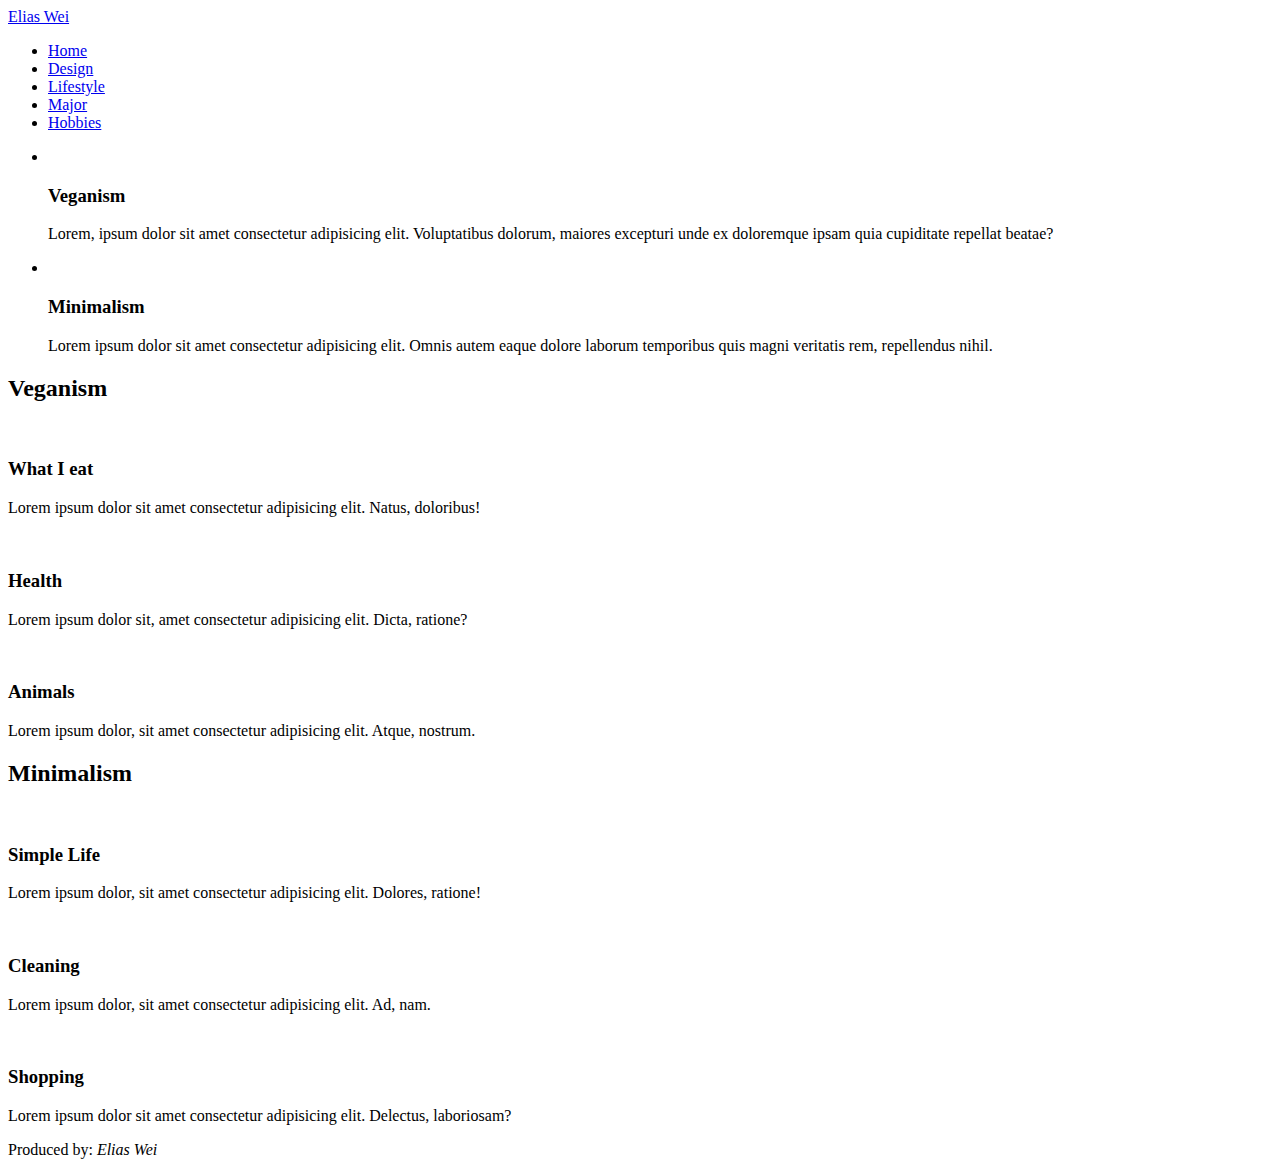
==== lifestyle.html @ bb9f23c3 "adding html file" ====
<!DOCTYPE html>
<html>
<head>
	<meta charset="UTF-8">
	<meta name="viewport" content="width=device-width, initial-scale=1.0">
	<meta http-equiv="X-UA-Compatible" content="ie=edge">
	<title>Lifestyle</title>
	<link rel="stylesheet" type ="text/css" href="./css/style_ls.css">
</head>


<body>
	<!-- header  -->
	<header>
	    <div class="container">
	    	<div id="logo">
			<a href="#" ><span class="hightlight">Elias</span> Wei</a>
			</div>
			<nav>
				<ul>
				 	<li><a href="index.html" >Home</a></li>
                    <li><a href="design.html">Design</a></li>
                    <li><a href="#" class="active">Lifestyle</a></li>
				 	<li><a href="major.html">Major</a></li>
				 	<li><a href="hobbies.html">Hobbies</a></li>
				</ul>
			</nav>
		</div>
	</header>
    
	<!-- main -->
	<main>
        <!--section-a-->
        <section id="section-a">
            <ul>
                <li>
                    <div id="card">
                        <img src="https://images.pexels.com/photos/162825/healthy-food-fresh-organic-162825.jpeg?cs=srgb&dl=chopping-board-close-up-cuisine-162825.jpg&fm=jpg" alt="">
                        <div class="card-content">
                            <h3>Veganism</h3>
                            <p>Lorem, ipsum dolor sit amet consectetur adipisicing elit. Voluptatibus dolorum, maiores excepturi unde ex doloremque ipsam quia cupiditate repellat beatae?</p>
                        </div>
                    </div>
                </li>

                <li>
                    <div id="card">
                       <img src="https://images.pexels.com/photos/963486/pexels-photo-963486.jpeg?cs=srgb&dl=analog-art-beautiful-963486.jpg&fm=jpg" alt="">
                        <div class="card-content">
                            <h3>Minimalism</h3>
                            <p>Lorem ipsum dolor sit amet consectetur adipisicing elit. Omnis autem eaque dolore laborum temporibus quis magni veritatis rem, repellendus nihil.</p>
                        </div>
                    </div>
                </li>
            </ul>
        </section>
    </main>

        <!--section-b-->
        <section id="section-b">
            <div class="header-b">
                <h2>Veganism</h2>
            </div>
            <div class="grid-1">
                <!--eat-->
                <div class="box a">
                    <img src="https://images.pexels.com/photos/1143754/pexels-photo-1143754.jpeg?cs=srgb&dl=avocado-basil-close-up-1143754.jpg&fm=jpg" alt="">
                </div>
                <div class="box b">
                    <h3>What I eat</h3>
                    <p>Lorem ipsum dolor sit amet consectetur adipisicing elit. Natus, doloribus!</p>
                </div>
                <!--health-->
                 <div class="box c">
                     <img src="https://images.pexels.com/photos/5972/healthy-people-woman-girl.jpg?cs=srgb&dl=blueberry-diet-drink-5972.jpg&fm=jpg" alt="">
                 </div>
                 <div class="box d">
                     <h3>Health</h3>
                     <p>Lorem ipsum dolor sit, amet consectetur adipisicing elit. Dicta, ratione?</p>
                 </div>
                 <!--animals-->
                 <div class="box e">
                     <img src="https://images.pexels.com/photos/66400/pexels-photo-66400.jpeg?cs=srgb&dl=animals-cows-farm-66400.jpg&fm=jpg" alt="">
                 </div>
                 <div class="box f">
                     <h3>Animals</h3>
                     <p>Lorem ipsum dolor, sit amet consectetur adipisicing elit. Atque, nostrum.</p>
                 </div>
            </div>
        </section>

        <section id="section-c">
            <div class="header-c ">
                <h2>Minimalism</h2>
            </div>
            <div class="grid-2">
                <!--live-->
                <div class="box g">
                    <img src="https://images.pexels.com/photos/271660/pexels-photo-271660.jpeg?cs=srgb&dl=apartment-architecture-bedroom-271660.jpg&fm=jpg" alt="">
                </div>
                <div class="box h">
                    <h3>Simple Life</h3>
                    <p>Lorem ipsum dolor, sit amet consectetur adipisicing elit. Dolores, ratione!</p>
                </div>
                <!--cleaning-->
                <div class="box i">
                    <img src="https://images.pexels.com/photos/6412/table-white-home-interior.jpg?cs=srgb&dl=clean-decoration-home-6412.jpg&fm=jpg" alt="">
                </div>
                <div class="box j">
                    <h3>Cleaning</h3>
                    <p>Lorem ipsum dolor, sit amet consectetur adipisicing elit. Ad, nam.</p>
                </div>
                <!--shopping-->
                <div class="box k">
                    <img src="https://images.pexels.com/photos/1068527/pexels-photo-1068527.jpeg?cs=srgb&dl=adult-bag-buying-1068527.jpg&fm=jpg" alt="">
                </div>
                <div class="box l">
                    <h3>Shopping</h3>
                    <p>Lorem ipsum dolor sit amet consectetur adipisicing elit. Delectus, laboriosam?</p>
                </div>
            </div>

            
        </section>
        
	<!-- footer-->
	<footer>
		<p> Produced by: <em>Elias Wei</em></p>
	</footer>

</body>


</html>
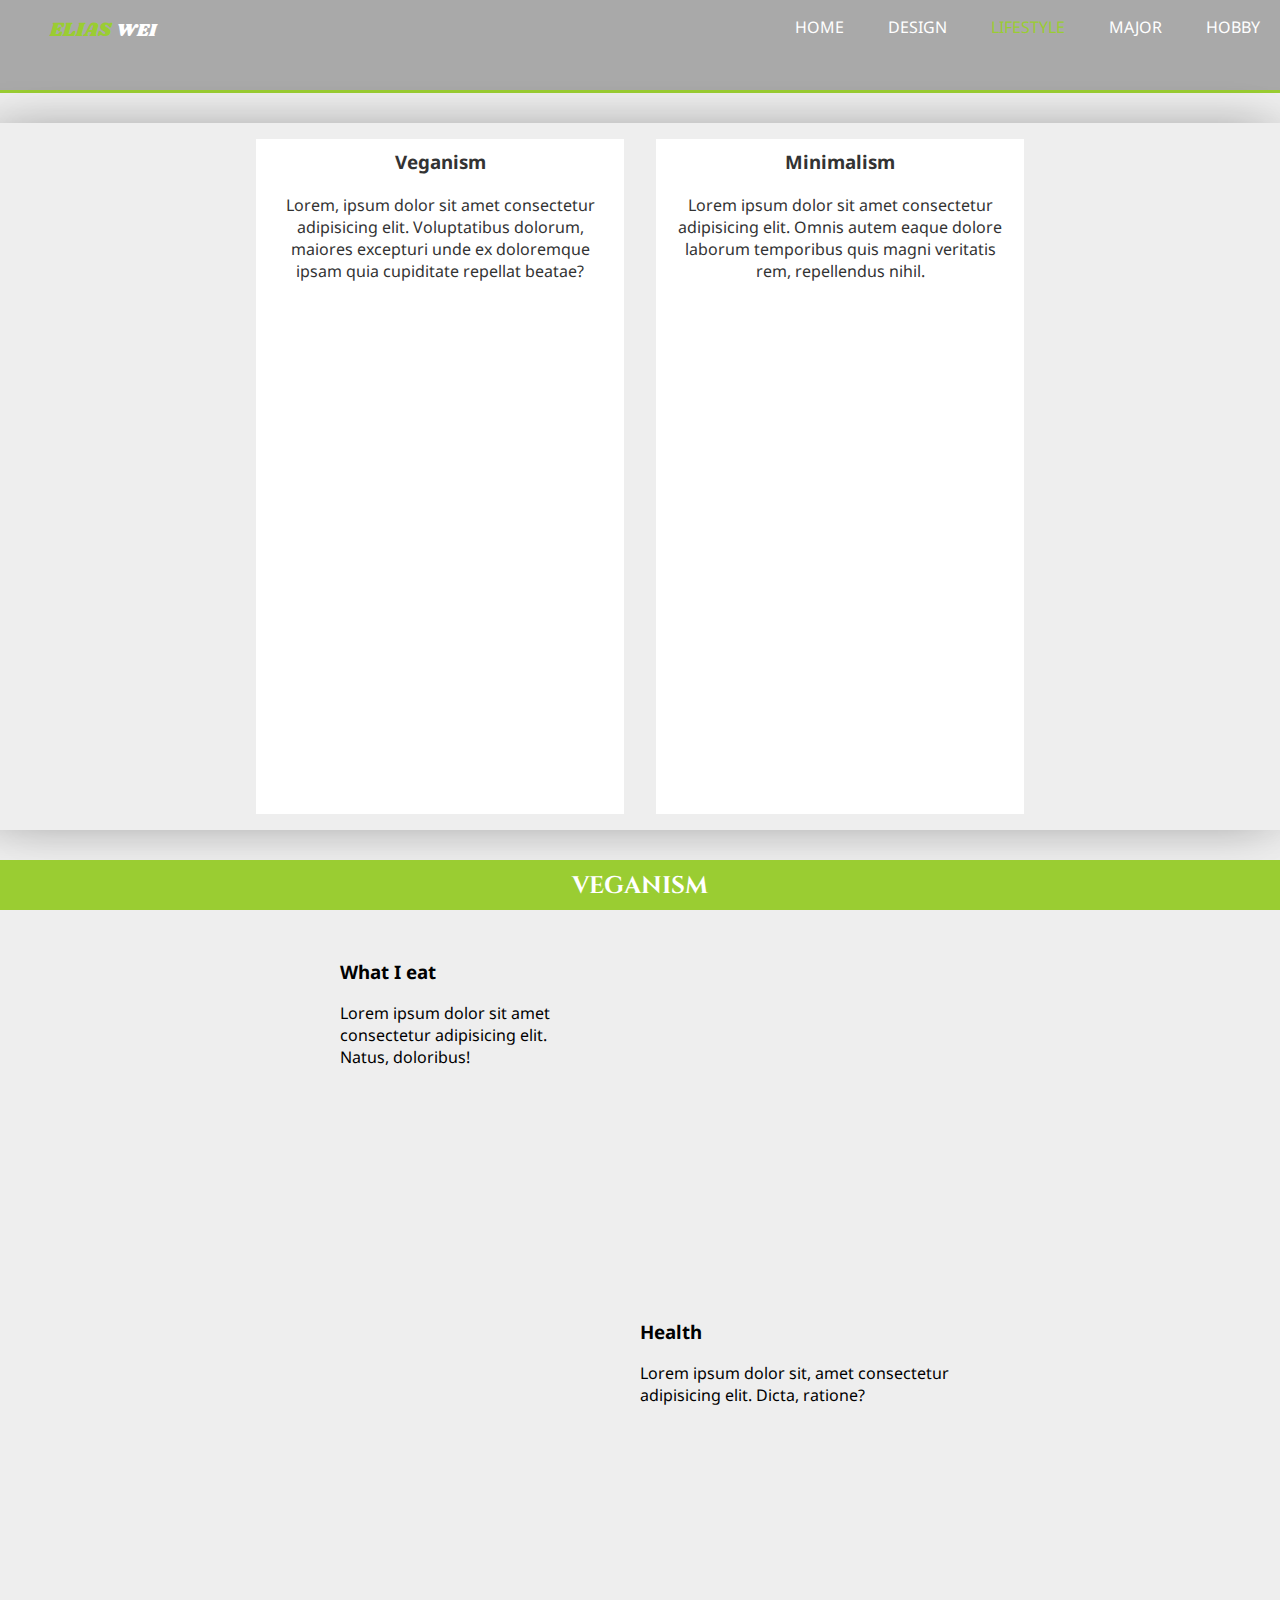
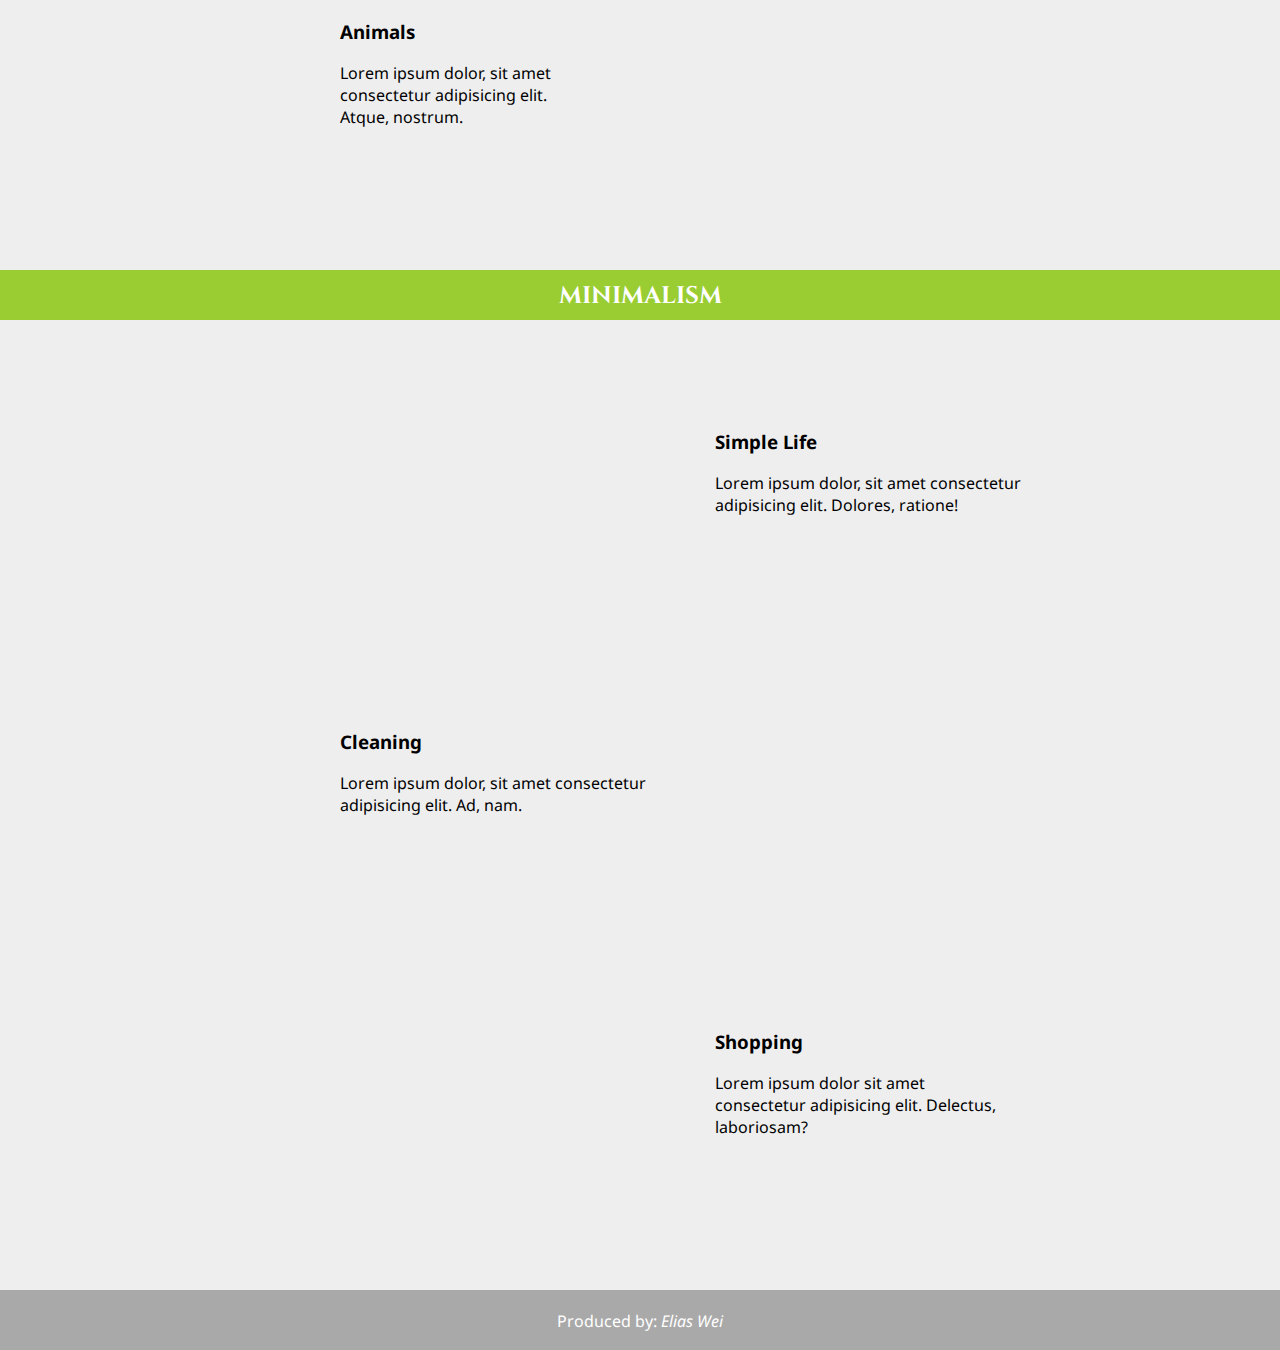
==== commit 95ad7942: "adding hobby" ====
--- a/lifestyle.html
+++ b/lifestyle.html
@@ -22,7 +22,7 @@
                     <li><a href="design.html">Design</a></li>
                     <li><a href="#" class="active">Lifestyle</a></li>
 				 	<li><a href="major.html">Major</a></li>
-				 	<li><a href="hobbies.html">Hobbies</a></li>
+				 	<li><a href="hobby.html">Hobby</a></li>
 				</ul>
 			</nav>
 		</div>
--- a/css/style_ls.css
+++ b/css/style_ls.css
@@ -0,0 +1,262 @@
+
+@import url('https://fonts.googleapis.com/css?family=Cinzel|Noto+Sans|Shrikhand');
+
+body {
+	font-family: 'Noto Sans', Helvetica, sans-serif;
+	margin: 0; 
+	background: #eee;
+	height: auto;
+    
+}
+
+.container {
+	width: 100%;
+	margin:auto;
+	
+}
+
+
+
+header {
+	height: 10vh;
+	width:100%;
+	background-color: #A9A9A9;
+    border-bottom: 0.2rem solid #9ACD32;
+    margin-bottom: 30px;
+}
+
+header .container  #logo a {
+	float: left;
+	margin-left: 50px;
+	margin-top: 15px; 
+	text-decoration: none;
+	text-transform: uppercase;
+	font-size: 18px;
+	color: #fff;
+	font-family:'Shrikhand';
+}
+
+span {
+	color: #9ACD32;
+	font-size: 20px;
+}
+
+
+
+header nav {
+	float: right;
+	margin:0;
+}
+
+header li {
+	display: inline;
+    padding: 0 20px 0 20px;	
+}
+
+
+
+header li a {
+	text-decoration: none;
+	text-transform: uppercase;
+	color:#fff;
+
+}
+header li .active {
+	color: #9ACD32;
+}
+
+header li a:hover {
+	
+	color: #9ACD32;
+}
+
+
+/*main {
+	max-width: 900px;
+	margin: auto;
+	box-shadow: 20px 0px 40px rgba(0,0,0,0.1),
+    -20px 0px 40px rgba(0,0,0,0.1);
+}*/
+
+h1{
+	text-align: center;
+	padding: 30px 0 15px 0;
+	
+}
+
+
+#welcome-head {
+	text-align:center;
+}
+#welcome #welcome-head p {
+	text-align: center; 
+	padding: 15px 80px 15px 80px;
+}
+
+
+img {
+    display: block;
+	width:100%;
+	height: auto;
+}
+
+/* section-a*/
+
+#section-a  {
+   padding: 1em 1em 1em;
+   box-shadow: 20px 0px 40px rgba(0,0,0,0.1),
+    -20px 0px 40px rgba(0,0,0,0.2);
+   height: 75vh;
+}
+
+#section-a ul {
+    margin:0;
+    padding:0;
+    list-style: none;
+   
+    
+}
+
+#section-a li {
+    color: #333;
+    background-color: #fff;
+    
+}
+
+#section-a #card {
+    margin: 0;
+    padding: 0;
+   
+}
+
+    
+#section-a .card-content h3 {
+    text-align: center;
+    margin:0;
+    padding-top: 10px;
+}
+#section-a .card-content p {
+    text-align: center;
+    margin:0;
+    padding: 20px 20px;
+}
+
+
+/* section-b*/
+#section-b {
+    margin:0;
+    padding:0;
+}
+
+ .header-b , .header-c{
+    height:50px;
+    background-color: #9ACD32;
+    color: #fff;
+    text-align: center;
+    margin: 30px 0;
+}
+
+.header-b h2, .header-c h2{
+    font-family: 'Cinzel';
+    padding: 10px 0; 
+    text-transform: uppercase;
+}
+
+.grid-1, .grid-2 {
+    display: grid;
+    width: 900px;
+    height: 900px;
+    margin:auto;
+    grid-template: repeat(15, 1fr) / repeat(12, 1fr);
+}
+
+/*#section-b img {
+    max-width: 100%;
+}*/
+
+/* arrange the grid-1*/
+
+.a {
+    grid-area: 1 / 6 / 6 / 12;
+}
+.b {
+    grid-area: 1 / 3 / 3 / 6;
+}
+.c {
+    grid-area: 6 / 1 / 9 / 7;
+}
+.d {
+    grid-area: 7 / 7 / 11 / 12;
+}
+.e {
+    grid-area: 11 / 6 / 14 / 12;
+}
+
+.f {
+    grid-area: 12 / 3 / 15 / 6;
+}
+
+/* arrange the grid-2*/
+
+.g {
+    grid-area: 1 / 1 / 6 / 8;
+}
+.h {
+    grid-area: 2 / 8 / 5 / 13;
+}
+
+ .i {
+     grid-area: 6 / 7 / 10 / 13;
+ }   
+ 
+ .j {
+     grid-area: 7 / 3 / 10 / 8;
+ }
+ 
+ .k {
+     grid-area: 11 / 2 / 14 / 8;
+ }
+
+ .l {
+   grid-area: 12 / 8 / 14 / 12;
+}
+
+/* visibility:hidden*/
+footer {
+	height: 60px;
+	background-color: #A9A9A9;
+	margin-top: 40px;
+}
+
+footer p {
+	padding-top: 20px;
+	text-align: center;
+	margin: 0;
+	color: #fff;
+	
+}
+
+
+
+
+
+/* Media Queries*/
+
+@media (min-width: 700px) {
+    #section-a {
+        display: grid;
+        grid-template-columns:1fr  repeat(2, minmax(auto,25em)) 1fr;
+    }
+
+    #section-a ul{
+        display: flex;
+        grid-column: 2/4;
+        justify-content: space-around;
+    }
+
+    #section-a li {
+        width: 46%;
+    }
+
+    
+}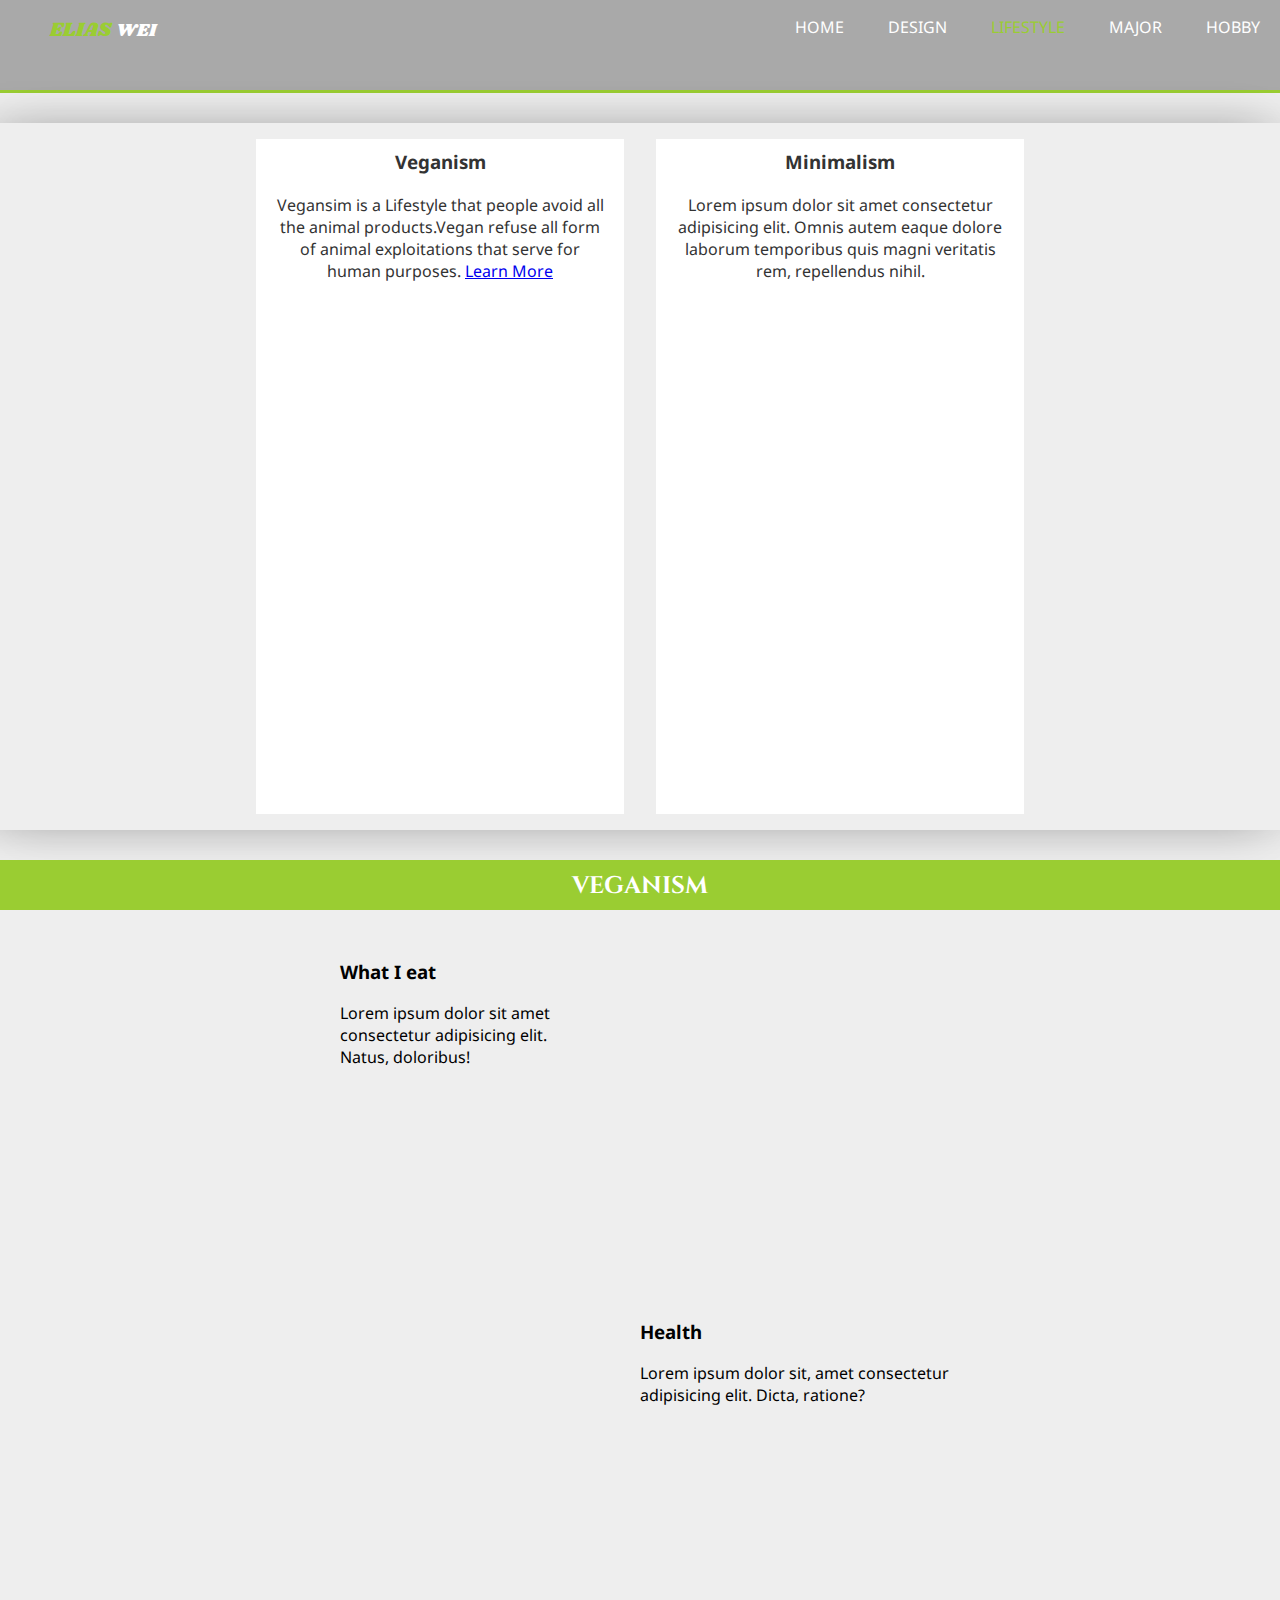
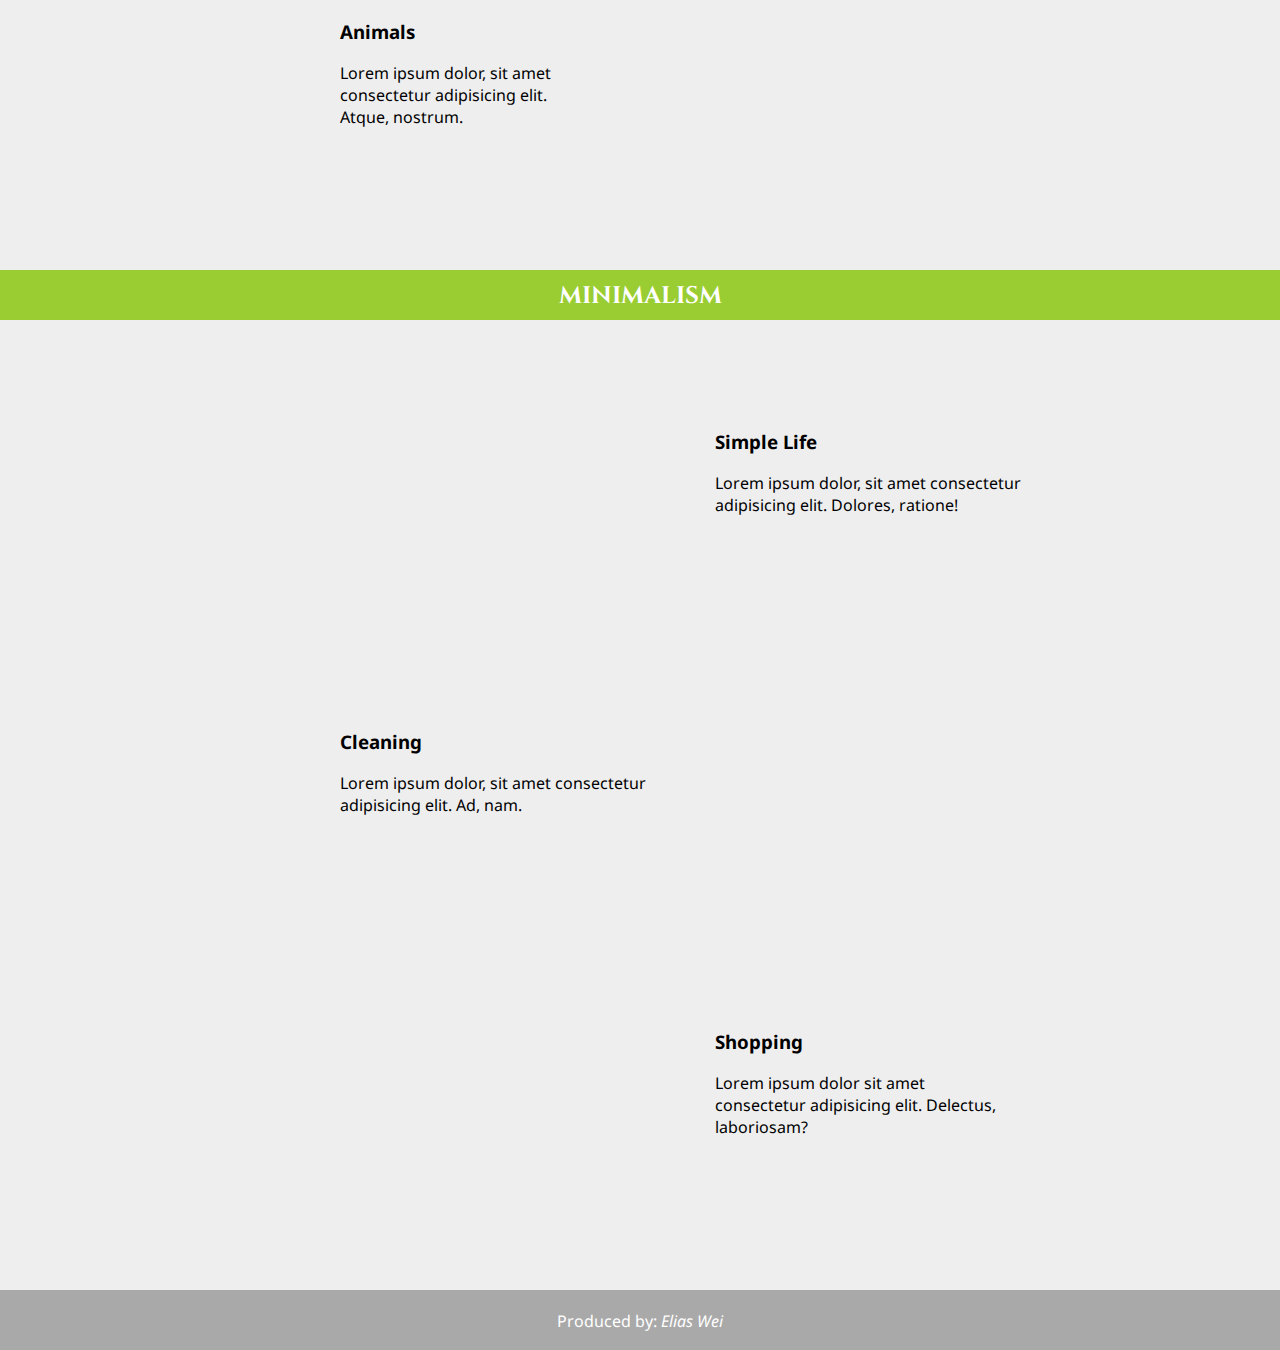
==== commit 71da141e: "veganism part commit" ====
--- a/lifestyle.html
+++ b/lifestyle.html
@@ -1,54 +1,72 @@
 <!DOCTYPE html>
 <html>
+
 <head>
-	<meta charset="UTF-8">
-	<meta name="viewport" content="width=device-width, initial-scale=1.0">
-	<meta http-equiv="X-UA-Compatible" content="ie=edge">
-	<title>Lifestyle</title>
-	<link rel="stylesheet" type ="text/css" href="./css/style_ls.css">
+    <meta charset="UTF-8">
+    <meta name="viewport" content="width=device-width, initial-scale=1.0">
+    <meta http-equiv="X-UA-Compatible" content="ie=edge">
+    <title>Lifestyle</title>
+    <link rel="stylesheet" type="text/css" href="./css/style_ls.css">
 </head>
 
 
 <body>
-	<!-- header  -->
-	<header>
-	    <div class="container">
-	    	<div id="logo">
-			<a href="#" ><span class="hightlight">Elias</span> Wei</a>
-			</div>
-			<nav>
-				<ul>
-				 	<li><a href="index.html" >Home</a></li>
-                    <li><a href="design.html">Design</a></li>
-                    <li><a href="#" class="active">Lifestyle</a></li>
-				 	<li><a href="major.html">Major</a></li>
-				 	<li><a href="hobby.html">Hobby</a></li>
-				</ul>
-			</nav>
-		</div>
-	</header>
-    
-	<!-- main -->
-	<main>
+    <!-- header  -->
+    <header>
+        <div class="container">
+            <div id="logo">
+                <a href="#">
+                    <span class="hightlight">Elias</span> Wei</a>
+            </div>
+            <nav>
+                <ul>
+                    <li>
+                        <a href="index.html">Home</a>
+                    </li>
+                    <li>
+                        <a href="design.html">Design</a>
+                    </li>
+                    <li>
+                        <a href="#" class="active">Lifestyle</a>
+                    </li>
+                    <li>
+                        <a href="major.html">Major</a>
+                    </li>
+                    <li>
+                        <a href="hobby.html">Hobby</a>
+                    </li>
+                </ul>
+            </nav>
+        </div>
+    </header>
+
+    <!-- main -->
+    <main>
         <!--section-a-->
         <section id="section-a">
             <ul>
                 <li>
                     <div id="card">
-                        <img src="https://images.pexels.com/photos/162825/healthy-food-fresh-organic-162825.jpeg?cs=srgb&dl=chopping-board-close-up-cuisine-162825.jpg&fm=jpg" alt="">
+                        <img src="https://images.pexels.com/photos/162825/healthy-food-fresh-organic-162825.jpeg?cs=srgb&dl=chopping-board-close-up-cuisine-162825.jpg&fm=jpg"
+                            alt="">
                         <div class="card-content">
                             <h3>Veganism</h3>
-                            <p>Lorem, ipsum dolor sit amet consectetur adipisicing elit. Voluptatibus dolorum, maiores excepturi unde ex doloremque ipsam quia cupiditate repellat beatae?</p>
+                            <p>Vegansim is a Lifestyle that people avoid all the animal products.Vegan refuse all form of animal
+                                exploitations that serve for human purposes.
+                                <a href="veganism/home.html">Learn More</a>
+                            </p>
                         </div>
                     </div>
                 </li>
 
                 <li>
                     <div id="card">
-                       <img src="https://images.pexels.com/photos/963486/pexels-photo-963486.jpeg?cs=srgb&dl=analog-art-beautiful-963486.jpg&fm=jpg" alt="">
+                        <img src="https://images.pexels.com/photos/963486/pexels-photo-963486.jpeg?cs=srgb&dl=analog-art-beautiful-963486.jpg&fm=jpg"
+                            alt="">
                         <div class="card-content">
                             <h3>Minimalism</h3>
-                            <p>Lorem ipsum dolor sit amet consectetur adipisicing elit. Omnis autem eaque dolore laborum temporibus quis magni veritatis rem, repellendus nihil.</p>
+                            <p>Lorem ipsum dolor sit amet consectetur adipisicing elit. Omnis autem eaque dolore laborum temporibus
+                                quis magni veritatis rem, repellendus nihil.</p>
                         </div>
                     </div>
                 </li>
@@ -56,77 +74,84 @@
         </section>
     </main>
 
-        <!--section-b-->
-        <section id="section-b">
-            <div class="header-b">
-                <h2>Veganism</h2>
+    <!--section-b-->
+    <section id="section-b">
+        <div class="header-b">
+            <h2>Veganism</h2>
+        </div>
+        <div class="grid-1">
+            <!--eat-->
+            <div class="box a">
+                <img src="https://images.pexels.com/photos/1143754/pexels-photo-1143754.jpeg?cs=srgb&dl=avocado-basil-close-up-1143754.jpg&fm=jpg"
+                    alt="">
             </div>
-            <div class="grid-1">
-                <!--eat-->
-                <div class="box a">
-                    <img src="https://images.pexels.com/photos/1143754/pexels-photo-1143754.jpeg?cs=srgb&dl=avocado-basil-close-up-1143754.jpg&fm=jpg" alt="">
-                </div>
-                <div class="box b">
-                    <h3>What I eat</h3>
-                    <p>Lorem ipsum dolor sit amet consectetur adipisicing elit. Natus, doloribus!</p>
-                </div>
-                <!--health-->
-                 <div class="box c">
-                     <img src="https://images.pexels.com/photos/5972/healthy-people-woman-girl.jpg?cs=srgb&dl=blueberry-diet-drink-5972.jpg&fm=jpg" alt="">
-                 </div>
-                 <div class="box d">
-                     <h3>Health</h3>
-                     <p>Lorem ipsum dolor sit, amet consectetur adipisicing elit. Dicta, ratione?</p>
-                 </div>
-                 <!--animals-->
-                 <div class="box e">
-                     <img src="https://images.pexels.com/photos/66400/pexels-photo-66400.jpeg?cs=srgb&dl=animals-cows-farm-66400.jpg&fm=jpg" alt="">
-                 </div>
-                 <div class="box f">
-                     <h3>Animals</h3>
-                     <p>Lorem ipsum dolor, sit amet consectetur adipisicing elit. Atque, nostrum.</p>
-                 </div>
+            <div class="box b">
+                <h3>What I eat</h3>
+                <p>Lorem ipsum dolor sit amet consectetur adipisicing elit. Natus, doloribus!</p>
             </div>
-        </section>
+            <!--health-->
+            <div class="box c">
+                <img src="https://images.pexels.com/photos/5972/healthy-people-woman-girl.jpg?cs=srgb&dl=blueberry-diet-drink-5972.jpg&fm=jpg"
+                    alt="">
+            </div>
+            <div class="box d">
+                <h3>Health</h3>
+                <p>Lorem ipsum dolor sit, amet consectetur adipisicing elit. Dicta, ratione?</p>
+            </div>
+            <!--animals-->
+            <div class="box e">
+                <img src="https://images.pexels.com/photos/66400/pexels-photo-66400.jpeg?cs=srgb&dl=animals-cows-farm-66400.jpg&fm=jpg" alt="">
+            </div>
+            <div class="box f">
+                <h3>Animals</h3>
+                <p>Lorem ipsum dolor, sit amet consectetur adipisicing elit. Atque, nostrum.</p>
+            </div>
+        </div>
+    </section>
 
-        <section id="section-c">
-            <div class="header-c ">
-                <h2>Minimalism</h2>
+    <section id="section-c">
+        <div class="header-c ">
+            <h2>Minimalism</h2>
+        </div>
+        <div class="grid-2">
+            <!--live-->
+            <div class="box g">
+                <img src="https://images.pexels.com/photos/271660/pexels-photo-271660.jpeg?cs=srgb&dl=apartment-architecture-bedroom-271660.jpg&fm=jpg"
+                    alt="">
             </div>
-            <div class="grid-2">
-                <!--live-->
-                <div class="box g">
-                    <img src="https://images.pexels.com/photos/271660/pexels-photo-271660.jpeg?cs=srgb&dl=apartment-architecture-bedroom-271660.jpg&fm=jpg" alt="">
-                </div>
-                <div class="box h">
-                    <h3>Simple Life</h3>
-                    <p>Lorem ipsum dolor, sit amet consectetur adipisicing elit. Dolores, ratione!</p>
-                </div>
-                <!--cleaning-->
-                <div class="box i">
-                    <img src="https://images.pexels.com/photos/6412/table-white-home-interior.jpg?cs=srgb&dl=clean-decoration-home-6412.jpg&fm=jpg" alt="">
-                </div>
-                <div class="box j">
-                    <h3>Cleaning</h3>
-                    <p>Lorem ipsum dolor, sit amet consectetur adipisicing elit. Ad, nam.</p>
-                </div>
-                <!--shopping-->
-                <div class="box k">
-                    <img src="https://images.pexels.com/photos/1068527/pexels-photo-1068527.jpeg?cs=srgb&dl=adult-bag-buying-1068527.jpg&fm=jpg" alt="">
-                </div>
-                <div class="box l">
-                    <h3>Shopping</h3>
-                    <p>Lorem ipsum dolor sit amet consectetur adipisicing elit. Delectus, laboriosam?</p>
-                </div>
+            <div class="box h">
+                <h3>Simple Life</h3>
+                <p>Lorem ipsum dolor, sit amet consectetur adipisicing elit. Dolores, ratione!</p>
             </div>
+            <!--cleaning-->
+            <div class="box i">
+                <img src="https://images.pexels.com/photos/6412/table-white-home-interior.jpg?cs=srgb&dl=clean-decoration-home-6412.jpg&fm=jpg"
+                    alt="">
+            </div>
+            <div class="box j">
+                <h3>Cleaning</h3>
+                <p>Lorem ipsum dolor, sit amet consectetur adipisicing elit. Ad, nam.</p>
+            </div>
+            <!--shopping-->
+            <div class="box k">
+                <img src="https://images.pexels.com/photos/1068527/pexels-photo-1068527.jpeg?cs=srgb&dl=adult-bag-buying-1068527.jpg&fm=jpg"
+                    alt="">
+            </div>
+            <div class="box l">
+                <h3>Shopping</h3>
+                <p>Lorem ipsum dolor sit amet consectetur adipisicing elit. Delectus, laboriosam?</p>
+            </div>
+        </div>
 
-            
-        </section>
-        
-	<!-- footer-->
-	<footer>
-		<p> Produced by: <em>Elias Wei</em></p>
-	</footer>
+
+    </section>
+
+    <!-- footer-->
+    <footer>
+        <p> Produced by:
+            <em>Elias Wei</em>
+        </p>
+    </footer>
 
 </body>
 
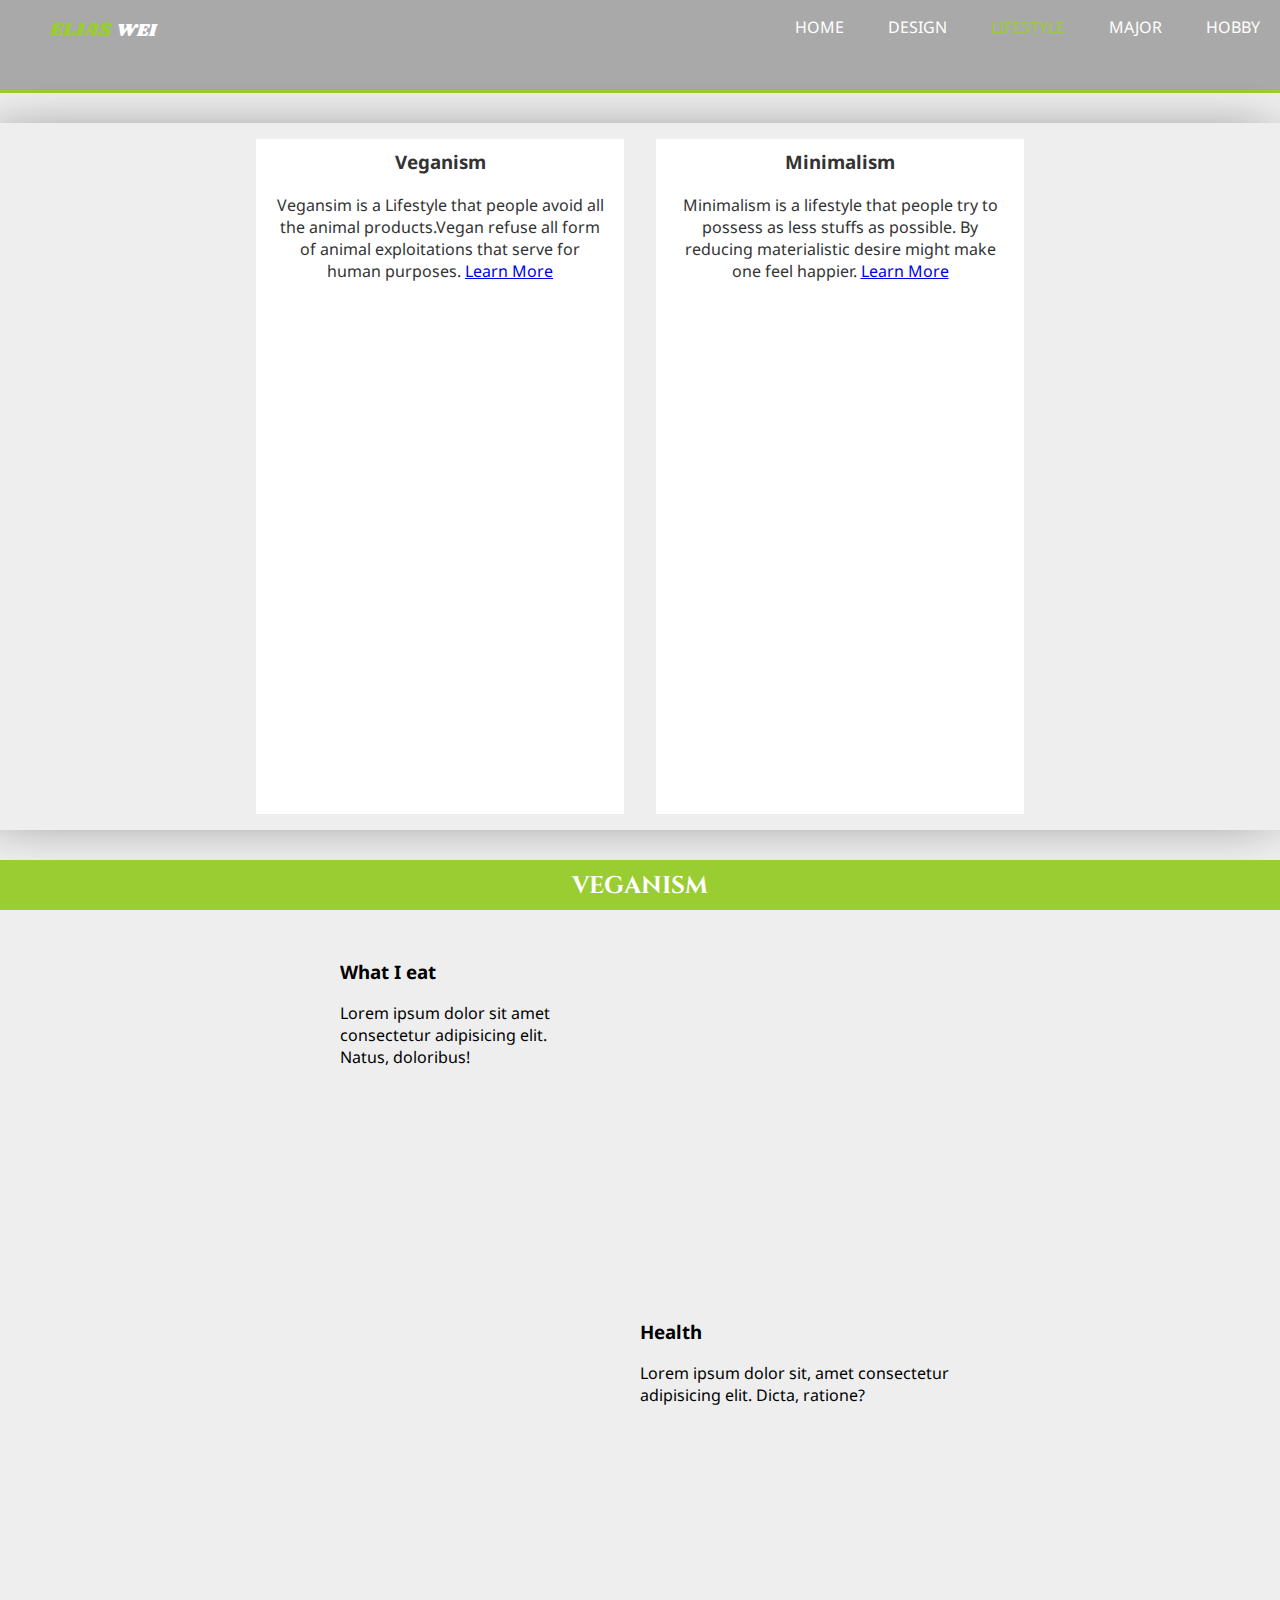
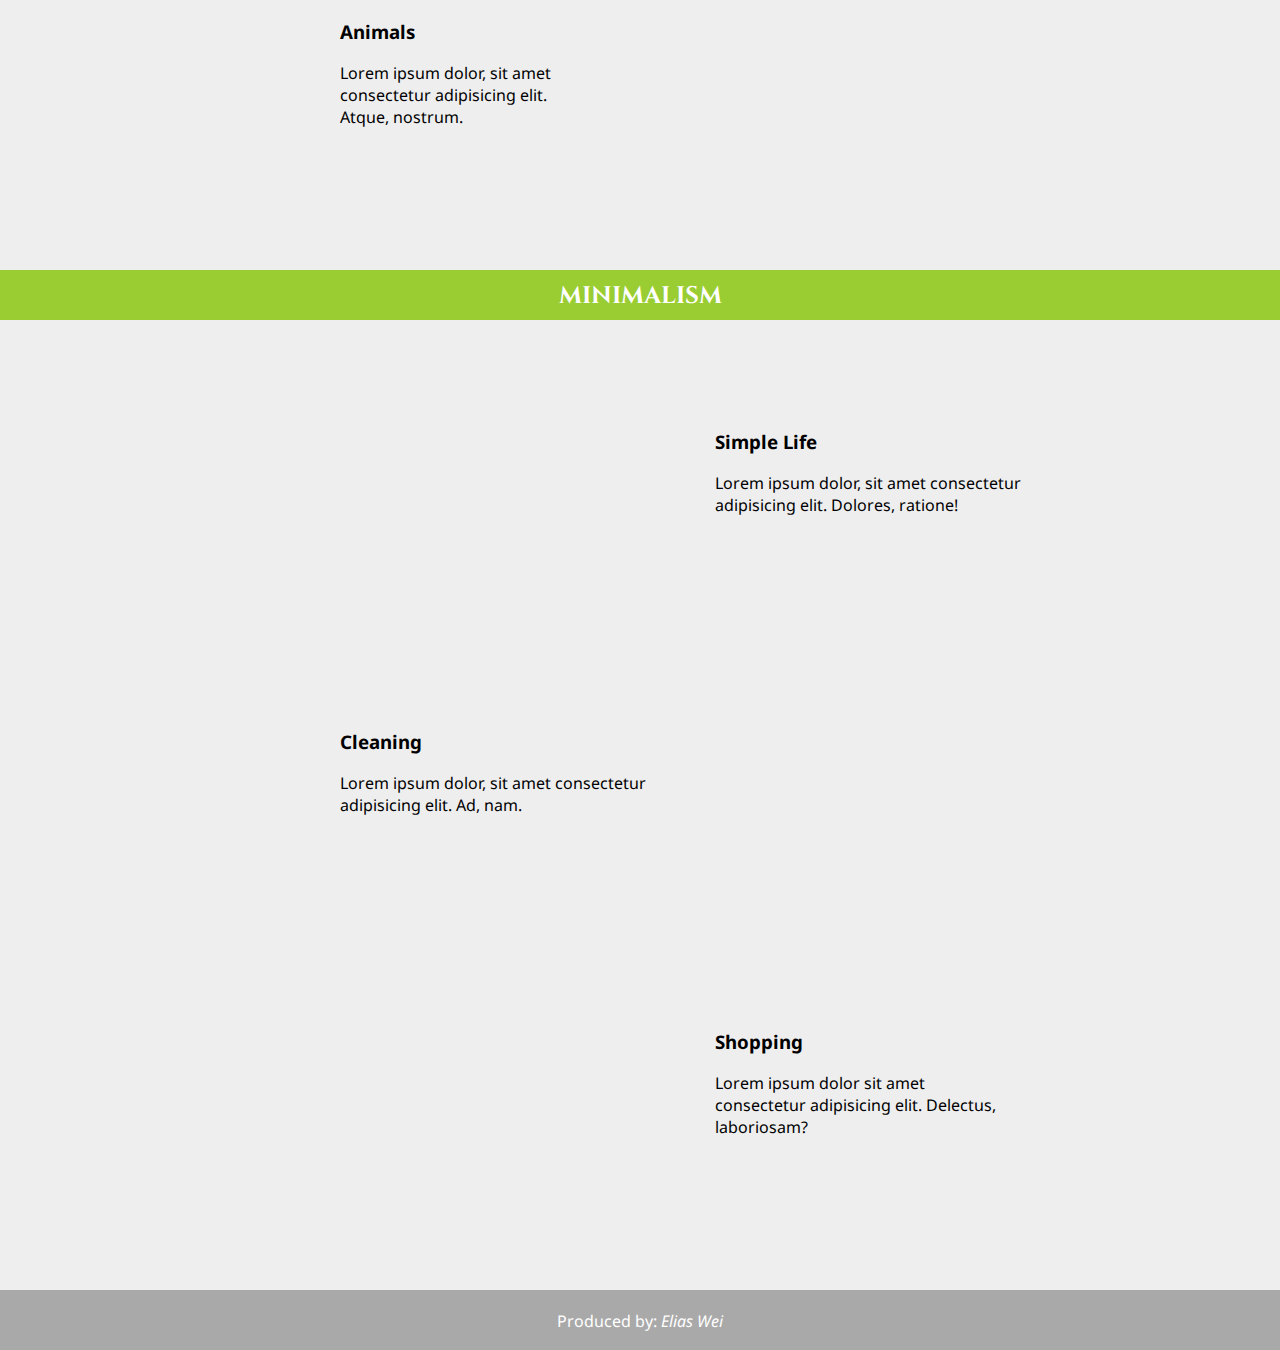
==== commit 2cda6c87: "minimalism commit" ====
--- a/lifestyle.html
+++ b/lifestyle.html
@@ -65,8 +65,10 @@
                             alt="">
                         <div class="card-content">
                             <h3>Minimalism</h3>
-                            <p>Lorem ipsum dolor sit amet consectetur adipisicing elit. Omnis autem eaque dolore laborum temporibus
-                                quis magni veritatis rem, repellendus nihil.</p>
+                            <p>Minimalism is a lifestyle that people try to possess as less stuffs as possible. By reducing
+                                materialistic desire might make one feel happier.
+                                <a href="minimalism/myItems.html">Learn More</a>
+                            </p>
                         </div>
                     </div>
                 </li>
